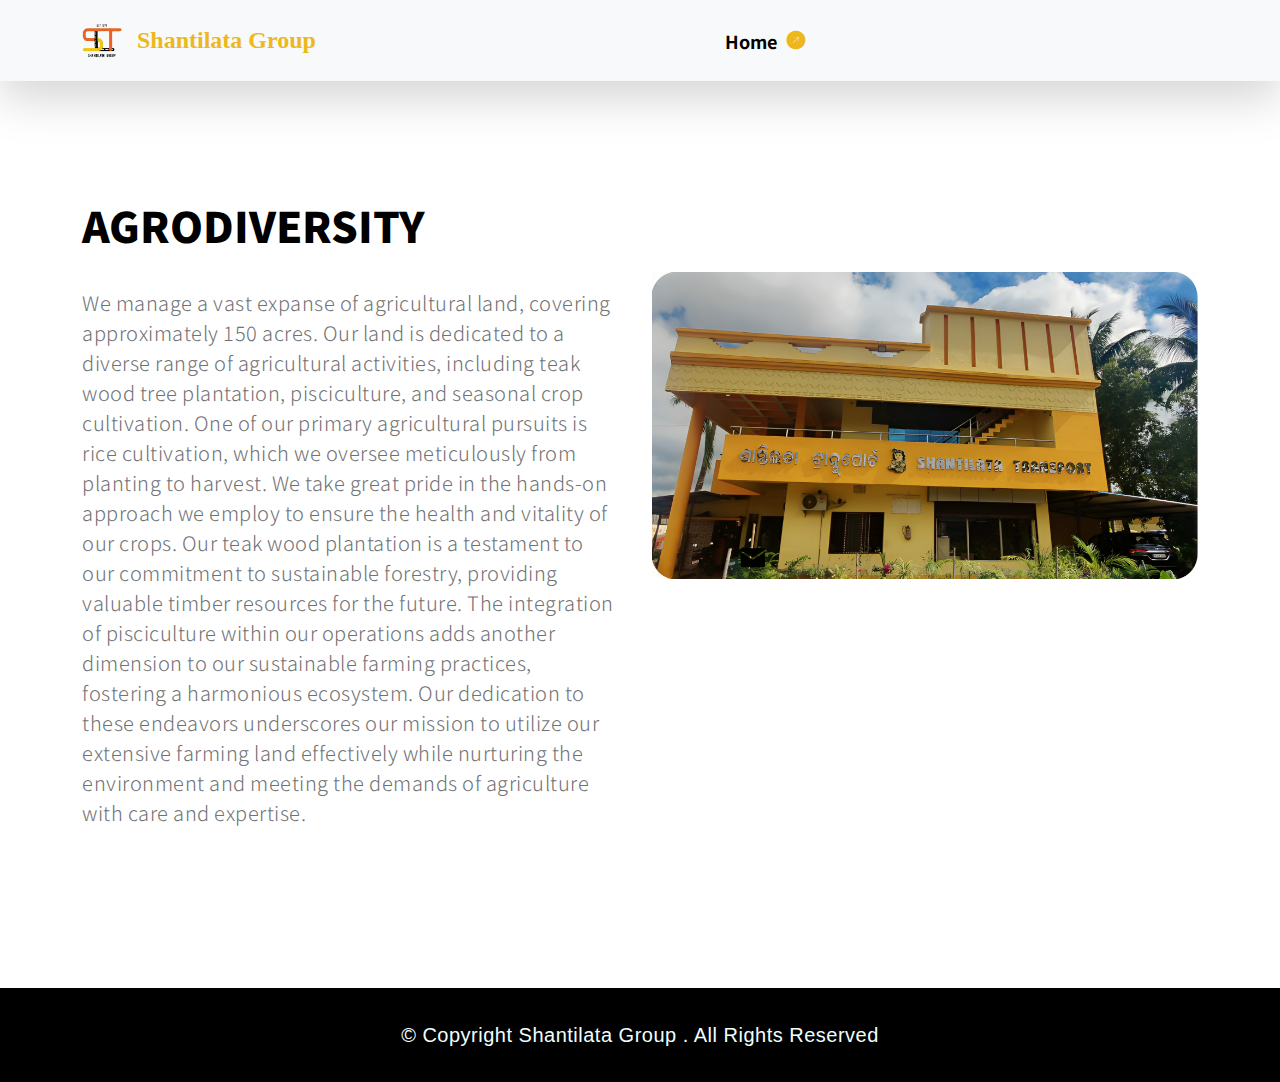
==== service1.html @ a72251ce "Add files via upload" ====
<html lang="en">
<head>
    <meta charset="UTF-8">
    <meta name="viewport" content="width=device-width, initial-scale=1.0">
    <meta name="description" content="">
        <meta name="author" content="">

        <title>AGRODIVERSITY</title>

        <!-- CSS FILES -->
        <link rel="preconnect" href="https://fonts.googleapis.com">

        <link rel="preconnect" href="https://fonts.gstatic.com" crossorigin>
        
        <link href="https://fonts.googleapis.com/css2?family=Noto+Sans+JP:wght@100;300;400;700;900&display=swap" rel="stylesheet">

        <link href="https://cdn.jsdelivr.net/npm/bootstrap-icons@1.18.0/font/bootstrap-icons.css" rel="stylesheet">

        <link href="css/bootstrap.min.css" rel="stylesheet">
        <link href="css/bootstrap-icons.css" rel="stylesheet">

        <link rel="stylesheet" href="https://cdnjs.cloudflare.com/ajax/libs/font-awesome/6.0.0-beta3/css/all.min.css">


        <link rel="stylesheet" href="css/magnific-popup.css">

        <link href="css/aos.css" rel="stylesheet">

        <link href="css/style.css" rel="stylesheet">

        <link rel="icon" href="images/favicon.ico" type="image/x-icon">

</head>
<body>

    <nav class="navbar navbar-expand-lg bg-light shadow-lg">
        <div class="container">
            <a class="navbar-brand" href="index.html">
                <img src="images/logo1.png" alt="" class="navbar-logo">
                <strong style="font-family:Cambria, Cochin, Georgia, Times, 'Times New Roman', serif">Shantilata Group</strong>
            </a>

            <button class="navbar-toggler" type="button" data-bs-toggle="collapse" data-bs-target="#navbarNav" aria-controls="navbarNav" aria-expanded="false" aria-label="Toggle navigation">
                <span class="navbar-toggler-icon"></span>
            </button>

            <div class="collapse navbar-collapse" id="navbarNav">
                <ul class="navbar-nav mx-auto">
                    <li class="nav-item active">
                        <a class="nav-link" href="index.html">Home</a>
                    </li>
                </ul>
            </div>
        </div>
    </nav>

    <section class="section-padding pb-0" id="about">
        <div class="container mb-5 pb-lg-5">
            <div class="row">
                <div class="col-12">
                    <h2 class="mb-3">AGRODIVERSITY</h2>
                </div>
    
                <!-- Text Content -->
                <div class="col-lg-6 col-12 mt-3 mb-lg-5">
                    <p class="me-4" >We manage a vast expanse of agricultural land, covering approximately 150 acres. 
                        Our land is dedicated to a diverse range of agricultural activities, including teak wood tree plantation, 
                        pisciculture, and seasonal crop cultivation. One of our primary agricultural pursuits is rice cultivation,
                        which we oversee meticulously from planting to harvest. We take great pride in the hands-on approach we employ 
                        to ensure the health and vitality of our crops. Our teak wood plantation is a testament to our commitment to 
                        sustainable forestry, providing valuable timber resources for the future. The integration of pisciculture
                        within our operations adds another dimension to our sustainable farming practices, fostering a harmonious 
                        ecosystem. Our dedication to these endeavors underscores our mission to utilize our extensive farming land 
                        effectively while nurturing the environment and meeting the demands of agriculture with care and expertise.</p>
                </div>
    
                <!-- Image Content -->
                <div class="col-lg-6 col-12" >
                    <img src="images/SG Main.jpg" class="img-fluid" alt="About Us Image">
                </div>
            </div>
        </div>
    </section>
    
</body>
</html>


<footer class="site-footer">
    <div class="container">
        <div class="row">

            <div class="col-lg-6 col-md-12 col-sm-6 mx-auto text-center">
                <p style="color: azure; font-family: Verdana, Geneva, Tahoma, sans-serif;">
                    © Copyright Shantilata Group <span id="currentYear"></span>. All Rights Reserved
                </p>
            </div>


        </div>
    </section>
</footer>
---- css/style.css ----
:root {
  --white-color:                  #ffffff;
  --primary-color:                #ecb81e;
  --section-bg-color:             #f9f9f9;
  --dark-color:                   #000000;
  --grey-color:                   #fcfeff;
  --text-secondary-white-color:   rgba(255, 255, 255, 0.98);
  --title-color:                  #565758;
  --p-color:                      #717275;
  --body-font-family:           'Noto Sans JP', sans-serif;

  --h1-font-size:               72px;
  --h2-font-size:               42px;
  --h3-font-size:               36px;
  --h4-font-size:               32px;
  --h5-font-size:               24px;
  --h6-font-size:               22px;
  --p-font-size:                20px;
  --copyright-text-font-size:   14px;
  --custom-link-font-size:      12px;

  --font-weight-light:          300;
  --font-weight-normal:         400;
  --font-weight-bold:           700;
  --font-weight-black:          900;
}

body,
html {
  height: 100%;
}

body {
    background: var(--white-color);
    font-family: var(--body-font-family);    
    position: relative;
}


h2,
h3,
h4,
h5,
h6 {
  color: var(--dark-color);
  line-height: inherit;
}

h1,
h2,
h3,
h4,
h5,
h6 {
  font-weight: var(--font-weight-bold);
}

h1,
h2 {
  font-weight: var(--font-weight-black);
}

h1 {
  font-size: var(--h1-font-size);
  line-height: normal;
}

h2 {
  font-size: var(--h2-font-size);
}

h3 {
  font-size: var(--h3-font-size);
}

h4 {
  font-size: var(--h4-font-size);
}

h5 {
  font-size: var(--h5-font-size);
}

h6 {
  font-size: var(--h6-font-size);
}

p {
  color: var(--p-color);
  font-size: var(--p-font-size);
  font-weight: var(--font-weight-light);
  letter-spacing: 0.5px;
}

.text-secondary-white-color {
  color: var(--text-secondary-white-color);
}

a, 
button {
  touch-action: manipulation;
  transition: all 0.3s;
}

a {
  color: var(--p-color);
  text-decoration: none;
}

a:hover {
  color: var(--primary-color);
}

::selection {
  background: var(--dark-color);
  color: var(--white-color);
  
}

.custom-underline {
  border-bottom: 2px solid var(--white-color);
  color: var(--white-color);
  padding-bottom: 4px;
}

.videoWrapper {
  position: relative;
  padding-bottom: 56.25%; /* 16:9 */
  height: 0;
  z-index: -100;
}

.custom-video {
  position: absolute;
  top: 0;
  left: 0;
  width: 100%;
  height: 100%;
}

.overlay {
  background: linear-gradient(to top, #000, transparent 90%);
  position: absolute;
  top: 0;
  right: 0;
  bottom: 0;
  left: 0;
}

.client-card {
  text-align: center;
  padding: 20px;
  border-radius: 5px;
  position: relative; /* Needed for pseudo-element */
  overflow: hidden; /* Hide overflowing content, including zoomed-in images */
}

.client-card::before {
  content: ''; /* Create a pseudo-element for the overlay */
  position: absolute;
  top: 0;
  left: 0;
  width: 100%;
  height: 100%;
  opacity: 0; /* Initially transparent */
  transition: opacity 0.3s ease; /* Transition for smooth overlay effect */
  border-radius: inherit; /* Inherit the border-radius from the parent */
}

.client-card:hover::before {
  opacity: 1; /* Show the overlay on hover */
}

.client-image {
  max-width: 100%;
  height: auto;
  object-fit: cover;
  filter: grayscale(100%); /* Convert image to black and white by default */
  transition: filter 0.3s ease, transform 0.3s ease; /* Add transform transition */
}

.client-card:hover .client-image {
  filter: grayscale(0%); /* Remove grayscale filter on hover */
  transform: scale(1.05); /* Slightly zoom in (105%) on hover */
}

.client-name {
  font-weight: bold;
  margin-top: 10px;
}

@media (max-width: 768px) {
  .client-card {
    padding: 10px;
  }

  .client-image {
    height: 150px;
    max-width: 80%;
  }
}

@media (max-width: 480px) {
  .client-card {
    padding: 5px;
  }

  .client-image {
    height: 100px;
    max-width: 100%;
  }
}




/*---------------------------------------
  CUSTOM LINK               
-----------------------------------------*/
.custom-links {
  max-width: 230px;
}

.custom-link {
  position: relative;
  overflow: hidden;
  z-index: 1;
  display: inline-block;
  transition: all .3s cubic-bezier(.645,.045,.355,1);
}

.custom-link::after {
  content: "";
  width: 0;
  height: 2px;
  bottom: 0;
  position: absolute;
  left: auto;
  right: 0;
  z-index: -1;
  transition: width .6s cubic-bezier(.25,.8,.25,1) 0s;
  background: currentColor;
}

.custom-link:hover::after {
  width: 100%;
  left: 0;
  right: auto;
}

.custom-link:hover,
.custom-link:hover::after {
  color: #ecb81e;
}

b,
strong {
  font-weight: var(--font-weight-bold);
}

/*--------------------------------------
SERVICES
----------------------------------------*/

/* CSS for the service slideshow container */


/*---------------------------------------
  NAVIGATION               
-----------------------------------------*/

.navbar {
  z-index: 9;
  right: 0;
  left: 0;
  padding-top: 15px;
  padding-bottom: 15px;
}

.navbar-brand {
  color: var(--primary-color);
  font-size: 24px;
  font-weight: var(--font-weight-bold);
}

.navbar-expand-lg .navbar-nav .nav-link {
  padding-right: 15px;
  padding-left: 15px;
}

.navbar-nav .nav-link::after {
  content: "\f140";
  font-family: bootstrap-icons;
  display: inline-block;
  margin-left: 10px;
  color: var(--primary-color);
  opacity: 0;
  -webkit-transition: opacity 0.3s, -webkit-transform 0.3s;
  -moz-transition: opacity 0.3s, -moz-transform 0.3s;
  transition: opacity 0.3s, transform 0.3s;
  -webkit-transform: translateY(10px);
  -moz-transform: translateY(10px);
  transform: translateY(10px);
}

.navbar-nav .nav-link:hover::after {
  opacity: 1;
  -webkit-transform: translateY(0px);
  -moz-transform: translateY(0px);
  transform: translateY(0px);
}

.navbar-nav .nav-link {
  color: var(--p-color);
  font-size: 18px;
  font-weight: var(--font-weight-bold);
  position: relative;
}

.navbar-nav .nav-link:hover::after,
.navbar-nav .nav-item.active .nav-link::after {
  color: var(--primary-color);
  opacity: 1;
  -webkit-transform: translateY(0px);
  -moz-transform: translateY(0px);
  transform: translateY(0px);
}

.navbar-nav .nav-item.active .nav-link,
.nav-link:focus, 
.nav-link:hover {
  color: var(--dark-color);
}

.nav-link:focus {
  color: var(--p-color);
}

.navbar-toggler {
  border: 0;
  padding: 0;
  cursor: pointer;
  margin: 0;
  width: 30px;
  height: 35px;
  outline: none;
}

.navbar-toggler:focus {
  outline: none;
  box-shadow: none;
}

.navbar-toggler[aria-expanded="true"] .navbar-toggler-icon {
  background: transparent;
}

.navbar-toggler[aria-expanded="true"] .navbar-toggler-icon:before,
.navbar-toggler[aria-expanded="true"] .navbar-toggler-icon:after {
  transition: top 300ms 50ms ease, -webkit-transform 300ms 350ms ease;
  transition: top 300ms 50ms ease, transform 300ms 350ms ease;
  transition: top 300ms 50ms ease, transform 300ms 350ms ease, -webkit-transform 300ms 350ms ease;
  top: 0;
}

.navbar-toggler[aria-expanded="true"] .navbar-toggler-icon:before {
  transform: rotate(45deg);
}

.navbar-toggler[aria-expanded="true"] .navbar-toggler-icon:after {
  transform: rotate(-45deg);
}

.navbar-toggler .navbar-toggler-icon {
  background: var(--dark-color);
  transition: background 10ms 300ms ease;
  display: block;
  width: 30px;
  height: 2px;
  position: relative;
}

.navbar-logo {
  max-width: 40px; /* Adjust the maximum width as needed */
  height: auto; /* Maintain aspect ratio */
  margin-right: 10px; /* Add some right margin for spacing */
}

.navbar-toggler .navbar-toggler-icon:before,
.navbar-toggler .navbar-toggler-icon:after {
  transition: top 300ms 350ms ease, -webkit-transform 300ms 50ms ease;
  transition: top 300ms 350ms ease, transform 300ms 50ms ease;
  transition: top 300ms 350ms ease, transform 300ms 50ms ease, -webkit-transform 300ms 50ms ease;
  position: absolute;
  right: 0;
  left: 0;
  background: var(--dark-color);
  width: 30px;
  height: 2px;
  content: '';
}

.navbar-toggler .navbar-toggler-icon:before {
  top: -8px;
}

.navbar-toggler .navbar-toggler-icon:after {
  top: 8px;
}

/* CSS for the slideshow container */
.news-slideshow {
  position: relative;
  overflow: hidden;
  width: 100%;
  max-width: 100%;
  height: 400px; /* Adjust the height as needed */
}

/* CSS for each news card */
.news-card {
  position: absolute;
    width: 100%;
    height: 100%;
    display: flex;
    justify-content: center;
    align-items: center;
    text-align: center;
    border-radius: 10%;
}

/* CSS for the news title within each card */
.news-card .news-text-info {
  position: absolute;
  bottom: 20px; /* Adjust the distance from the bottom as needed */
  left: 20px; /* Adjust the distance from the left as needed */
  right: 20px; /* Adjust the distance from the right as needed */
  text-align: center; /* Adjust the text alignment as needed */
  border-radius: 30px;
  padding: 10px; /* Optional: Add padding for better readability */
  color: #fff; /* Optional: Set text color */
  font-size: 18px; /* Optional: Adjust the font size as needed */
  white-space: nowrap; /* Prevent text from wrapping */
  overflow: hidden;
}


/*---------------------------------------
  HERO              
-----------------------------------------*/
.hero {
  position: relative;
  overflow: hidden;
}

@media screen and (min-width: 992px) {
  .hero {
    height: 100vh;
  }

  .custom-video,
  .news-detail-image {
    object-fit: cover;
    width: 100vw;
    height: 100vh;
  }

  .sticky-wrapper {
    position: relative;
    bottom: 76px;
  }
}

.heroText {
  position: absolute;
  z-index: 9;
  top: 50%;
  left: 50%;
  transform: translate(-50%, -50%);
  width: 85%;
  text-align: center;
}

/*---------------------------------------
  ABOUT & TEAM MEMBERS               
-----------------------------------------*/
.about-image,
.team-image {
  width: 100%;
  height: 100%;
  max-height: 635px;
  min-height: 475px;
  object-fit: cover;
}

.member {
  position: relative;
  box-shadow: 0px 2px 15px rgba(85, 98, 112, 0.08);
  padding: 30px;
  border-radius: 4px;
  background-color: #f0f0f0bb; /* Grey background color */
  transition: background-color 0.3s ease; /* Add a smooth transition effect */
}

.member:hover {
  background-color: #fff; /* Change background color on hover (optional) */
}

.member .pic {
  overflow: hidden;
  width: 140px;
  border-radius: 4px;
}

.member .pic img {
  transition: ease-in-out 0.3s;
}

.member:hover img {
  transform: scale(1.1);
}

.member .member-info {
  padding-left: 30px;
}

.member h4 {
  font-weight: 700;
  margin-bottom: 5px;
  font-size: 20px;
  color: #556270;
}

.member span {
  display: block;
  font-size: 15px;
  padding-bottom: 10px;
  position: relative;
  font-weight: 500;
}

.member span::after {
  content: "";
  position: absolute;
  display: block;
  width: 50px;
  height: 1px;
  background: #dee2e6;
  bottom: 0;
  left: 0;
}

.member p {
  margin: 10px 0 0 0;
  font-size: 14px;
}

.team-thumb {
  background: var(--white-color);
  position: absolute;
  bottom: 0;
  right: 0;
  width: 65%;
  padding: 22px 32px 32px 32px;
}

.carousel-control-next, 
.carousel-control-prev {
  top: auto;
  bottom: 2.5rem;
}

.carousel-control-prev {
  right: 4rem;
  left: auto;
}

.carousel-control-next-icon, 
.carousel-control-prev-icon {
  background-color: var(--dark-color);
  background-size: 50% 50%;
  border-radius: 100px;
  width: 3rem;
  height: 3rem;
}

/*---------------------------------------
  PORTFOLIO               
-----------------------------------------*/
.portfolio-thumb {
  position: relative;
  overflow: hidden;
}

.portfolio-info {
  margin: 20px;
  text-align: center;
}

.read-more {
  color: rgb(67, 67, 67); /* Default color */
  text-decoration: underline; /* Add underline to the link */
  display: inline-block; /* Make it inline to center it horizontally */
  transition: color 0.3s; /* Add a transition for a smooth color change */
}

.read-more:hover {
  color: var(--primary-color); /* Change color on hover */
}


.portfolio-card-container {
  display: flex;
  flex-wrap: wrap;
  justify-content: space-between;
}

div.portfolio-info p {
  font-size: 16px; /* Default font size */
  color: #5a5a5a;
  margin: 0;
}

.portfolio-card {
  flex: 0 0 calc(33.33% - 20px); /* 33.33% for three cards in a row with a 20px gap in between */
  margin-bottom: 20px;
  background: #e8e8e8;
  box-shadow: 15px 15px 30px #bebebe, -15px -15px 30px #ffffff;
  transition: all 0.3s ease; /* Add a smooth transition effect for hover */
}

.portfolio-card:hover {
  transform: scale(1.05); /* Increase size on hover for zoom effect */
  background: #f5f5f5; /* Remove background color on hover */
}

.portfolio-card-content {
  padding: 20px;
}

.portfolio-image {
  max-width: 100%;
  height: auto;
}

.portfolio-title {
  font-size: 16px;
  font-weight: bold;
  margin-bottom: 10px;
  color: #333;
}

.portfolio-info p {
  font-size: 14px;
  color: #666;
  margin: 0;
}



/*---------------------------------------
  NEWS & EVENTS               
-----------------------------------------*/

.news,
.related-news {
  background: var(--section-bg-color);
}

.news-thumb {
  position: relative;
}

.news-category {
  background: var(--white-color);
  position: absolute;
  z-index: 9;
  top: 0;
  left: 0;
  padding: 4px 12px;
  display: inline-block;
}

.news-text-info {
  margin: 0 20px;
}

.news-title {
  margin-top: 15px;
  margin-bottom: 15px;
}

.news-title-link {
  color: var(--title-color);
  display: inline-block;
}

.news-title-link:hover {
  color: var(--dark-color);
}

.portfolio-image,
.news-image {
  display: block;
  transition: transform 0.6s ease-out;
}

.news-image-hover {
  display: inline-block;
  position: relative;
  overflow: hidden;
  z-index: 1;
  transition: all .3s cubic-bezier(.645,.045,.355,1);
  padding-bottom: 4px;
  height: 100%;
}

.news-image-hover::after {
  content: "";
  width: 0;
  height: 4px;
  bottom: 0;
  position: absolute;
  left: auto;
  right: 0;
  z-index: -1;
  transition: width .6s cubic-bezier(.25,.8,.25,1) 0s;
  background: #198754;
}

.news-image-hover-warning::after {
  background: #ffc107;
}

.news-image-hover-primary::after {
  background: #0d6efd;
}

.news-image-hover-success::after {
  background: #198754;
}

.news-image-hover:hover::after {
  width: 100%;
  left: 0;
  right: auto;
  z-index: 9;
}

.image-popup:hover .portfolio-image,
.news-image-hover:hover .news-image {
  transform: scale(1.02);
}

.news-two-column {
  min-height: 199px;
  margin-bottom: 16px;
}

.news-two-column .news-image {
  width: 100%;
  height: 100%;
  object-fit: cover;
}

.social-share-link,
.social-share-link + span {
  color: rgba(255, 255, 255, 0.65);
}

/*---------------------------------------
  SECTION               
-----------------------------------------*/
.section-padding {
  padding-top: 7rem;
  padding-bottom: 7rem;
}

/*---------------------------------------
  CONTACT              
-----------------------------------------*/
.contact-info {
  padding: 40px;
}

.contact-form .form-control {
  border-radius: 0;
  font-weight: var(--font-weight-normal);
  padding-top: 12px;
  padding-bottom: 12px;
}

.contact-form button[type='submit'] {
  background: var(--dark-color);
  border: none;
  border-radius: 100px;
  color: var(--white-color);
  font-weight: var(--font-weight-bold);
  text-transform: uppercase;
  padding: 16px;
  transition: all 0.6s ease-out;
}

.contact-form button[type='submit']:hover {
  background: var(--primary-color);
}

.form-label {
  color: var(--p-color);
  font-weight: var(--font-weight-bold);
}

.map-iframe {
  display: block;
  filter: none;
}

/*---------------------------------------
  SITE FOOTER               
-----------------------------------------*/
.site-footer {
  background: var(--dark-color);
  padding-top: 2rem;
  padding-bottom: 1rem;
}

.site-footer .custom-link {
  color: rgba(255, 255, 255, 0.898);
  font-size: var(--p-font-size);
}

.site-footer .custom-link:hover,
.site-footer .social-icon-link:hover {
  color: var(--white-color);
}

.copyright-text {
  color: rgba(255, 255, 255, 0.45);
  font-size: var(--copyright-text-font-size);
}

/*---------------------------------------
  SOCIAL ICON               
-----------------------------------------*/
.social-icon {
  margin: 0;
  padding: 0;
}

.social-icon li {
  list-style: none;
  display: inline-block;
  vertical-align: top;
}

.social-icon-link {
  color: rgb(2, 2, 2);
  font-size: 1.5rem;
  display: inline-block;
  vertical-align: top;
  margin-top: 4px;
  margin-bottom: 4px;
  margin-right: 15px;
}

.social-icon-link:hover {
  color:  rgb(248, 185, 38);
}

/*---------------------------------------
  RESPONSIVE STYLES               
-----------------------------------------*/
@media screen and (min-width: 1600px) {
  .news-two-column {
    min-height: 232.5px;
  }
}

@media screen and (max-width: 991px) {
  h1 {
    font-size: 48px;
  }

  h2 {
    font-size: 36px;
  }

  h3 {
    font-size: 32px;
  }

  h4 {
    font-size: 28px;
  }

  h5 {
    font-size: 20px;
  }

  h6 {
    font-size: 18px;
  }

  .navbar {
    padding-top: 10px;
    padding-bottom: 10px;
  }

  .section-padding {
    padding-top: 6rem;
    padding-bottom: 6rem;
  }

  .team-thumb {
    left: 0;
    width: auto;
  }

  .news-two-column {
    height: auto !important;
    min-height: inherit;
  }

  .news .col-12 .news-two-column:first-child {
    margin-bottom: 38px;
  }
}

@media screen and (max-width: 767px) {
  .news-detail-title {
    font-size: 36px;
  }
}

@media screen and (max-width: 360px) {
  h1 {
    font-size: 32px;
  }

  .heroText p {
    font-size: 14px;
  }
}

@media screen and (max-width: 359px) {
  .news-detail-title {
    font-size: 22px;
  }
}
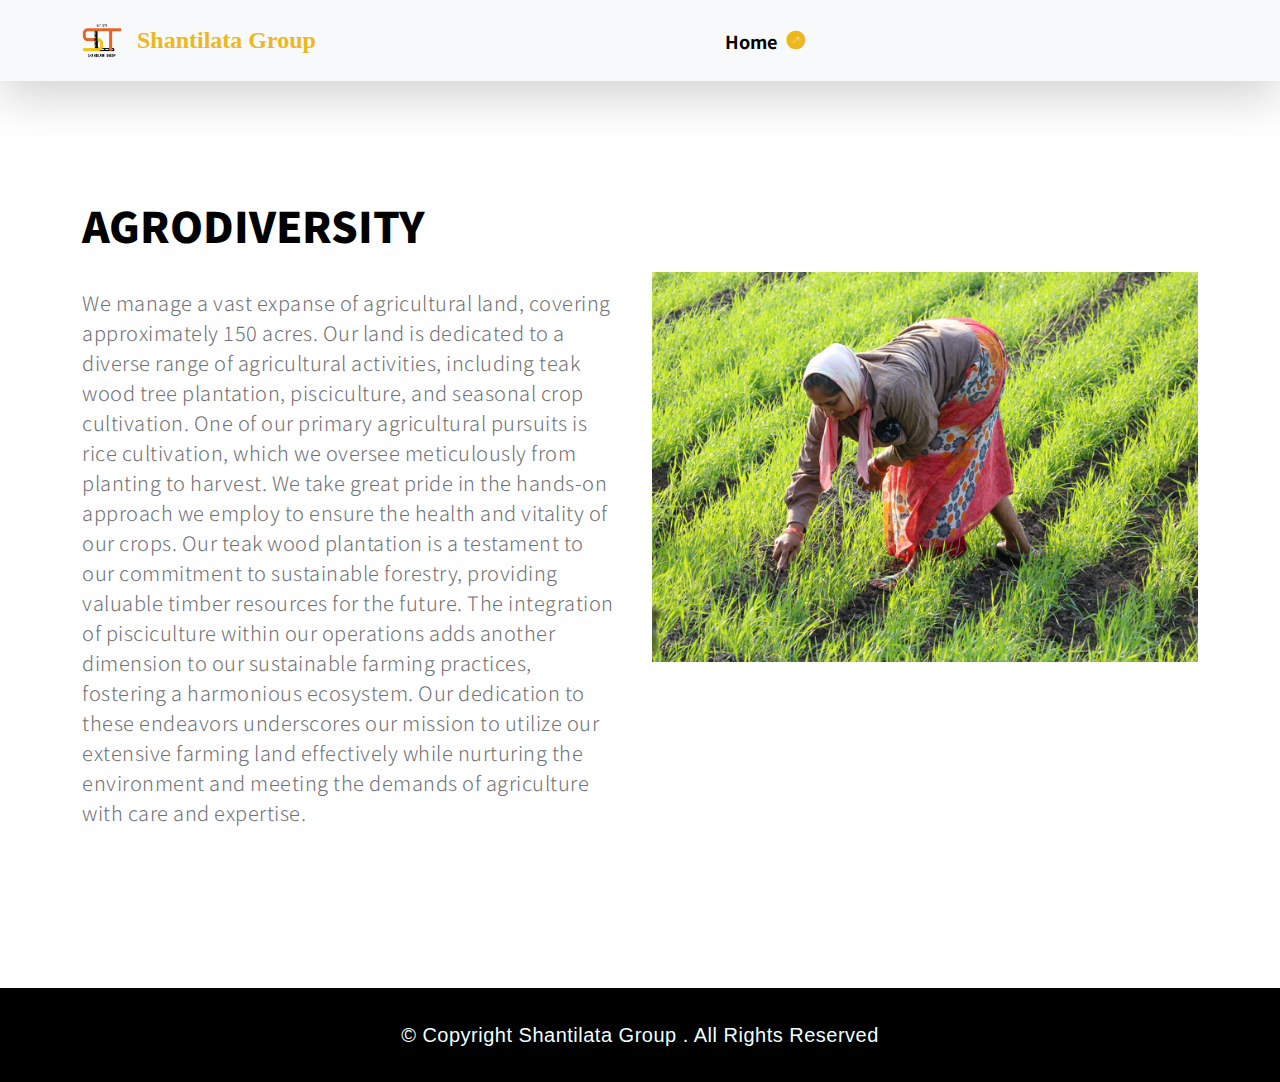
==== commit 2cf39576: "Update service1.html" ====
--- a/service1.html
+++ b/service1.html
@@ -76,7 +76,7 @@
     
                 <!-- Image Content -->
                 <div class="col-lg-6 col-12" >
-                    <img src="images/SG Main.jpg" class="img-fluid" alt="About Us Image">
+                    <img src="images/portfolio/Agrodiversity.jpg" class="img-fluid" alt="About Us Image">
                 </div>
             </div>
         </div>
@@ -99,4 +99,4 @@
 
         </div>
     </section>
-</footer>+</footer>
